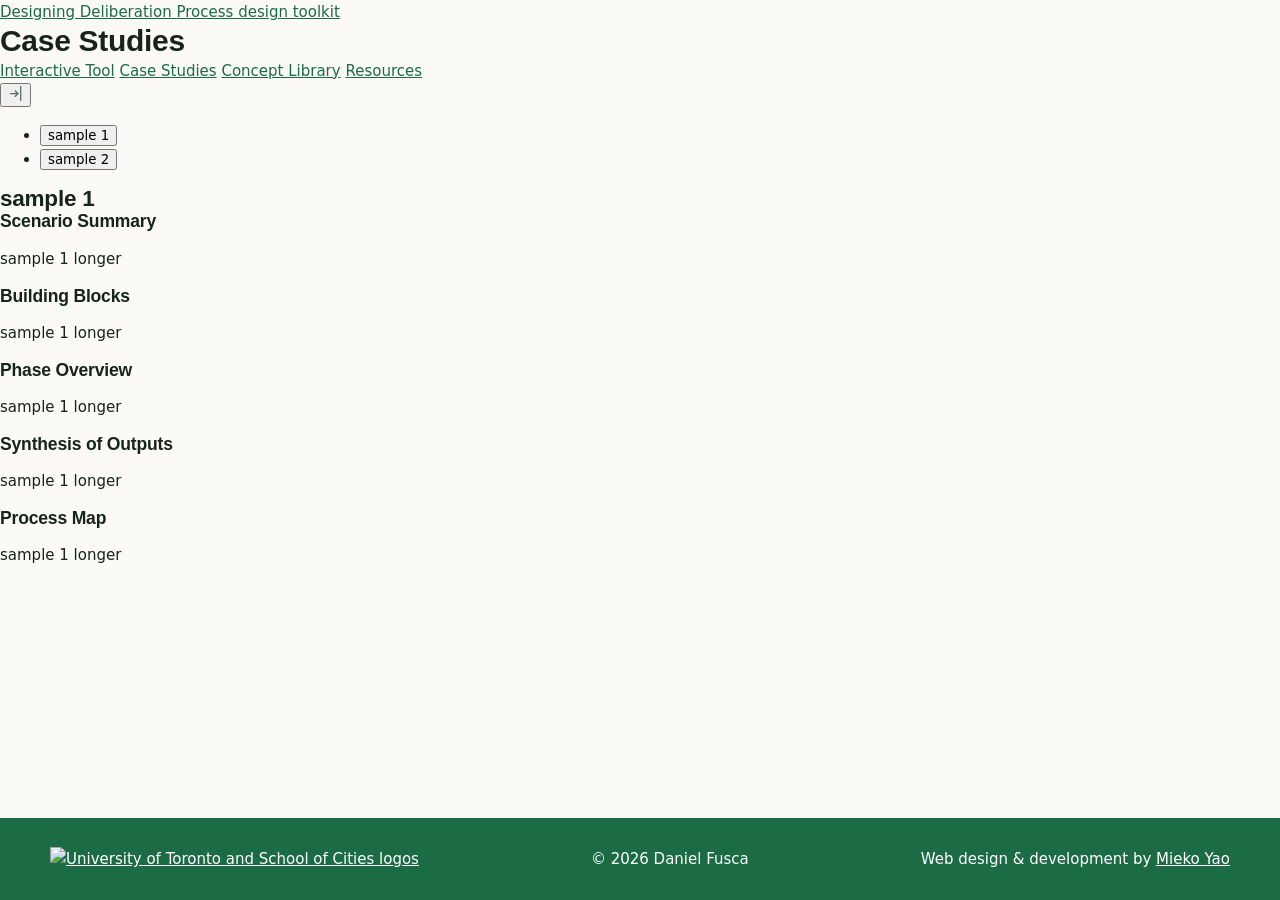
==== docs/case-studies.html @ cf7594da "build" ====
<!doctype html>
<html lang="en">
	<head>
		<meta charset="utf-8" />
		<link rel="icon" href="./favicon.svg" />
		<meta name="viewport" content="width=device-width, initial-scale=1" />
		<meta charset="utf-8">
		<meta name="viewport" content="width=device-width, initial-scale=1">
		<title>Designing Deliberation</title>
		<link rel="preconnect" href="https://fonts.googleapis.com">
		<link rel="preconnect" href="https://fonts.gstatic.com" crossorigin>
		<link href="https://fonts.googleapis.com/css2?family=Bricolage+Grotesque:opsz,wght@12..96,400;12..96,600;12..96,700&family=Inter:wght@400;500;600&family=IBM+Plex+Mono:wght@500&display=swap" rel="stylesheet">

		
		<link href="./_app/immutable/assets/0.DOxVb96d.css" rel="stylesheet">
		<link href="./_app/immutable/assets/HeaderBar.BKLeCASy.css" rel="stylesheet">
		<link href="./_app/immutable/assets/ToolCallout.L_fh2qHS.css" rel="stylesheet">
		<link href="./_app/immutable/assets/3.DTAqPXVN.css" rel="stylesheet">
		<link rel="modulepreload" href="./_app/immutable/entry/start.DcVSTNrc.js">
		<link rel="modulepreload" href="./_app/immutable/chunks/DvSfIi6e.js">
		<link rel="modulepreload" href="./_app/immutable/chunks/cEEkU9gz.js">
		<link rel="modulepreload" href="./_app/immutable/chunks/CeIbNSYH.js">
		<link rel="modulepreload" href="./_app/immutable/chunks/CaxaBxO3.js">
		<link rel="modulepreload" href="./_app/immutable/chunks/DKxN9sHO.js">
		<link rel="modulepreload" href="./_app/immutable/entry/app.BbnWfoMB.js">
		<link rel="modulepreload" href="./_app/immutable/chunks/B9BbYwwt.js">
		<link rel="modulepreload" href="./_app/immutable/chunks/DsnmJJEf.js">
		<link rel="modulepreload" href="./_app/immutable/chunks/3J2lyB8C.js">
		<link rel="modulepreload" href="./_app/immutable/chunks/CWO0TKu4.js">
		<link rel="modulepreload" href="./_app/immutable/nodes/0.CTdHtvtF.js">
		<link rel="modulepreload" href="./_app/immutable/chunks/C8x82_5v.js">
		<link rel="modulepreload" href="./_app/immutable/chunks/CpZg8ehO.js">
		<link rel="modulepreload" href="./_app/immutable/nodes/3.Bo0aQnlC.js">
		<link rel="modulepreload" href="./_app/immutable/chunks/DfkGXE80.js">
		<link rel="modulepreload" href="./_app/immutable/chunks/eIvhhTGG.js">
		<link rel="modulepreload" href="./_app/immutable/chunks/Bq3KqaW9.js">
		<link rel="modulepreload" href="./_app/immutable/chunks/B6EMOuQl.js">
		<link rel="modulepreload" href="./_app/immutable/chunks/ZGf4RX7D.js"><!--[--><!--]--><title>Designing Deliberation - Case Studies</title>
	</head>
	<script async src="https://www.googletagmanager.com/gtag/js?id=G-XB09CWTEWB"></script>
	<script>
		window.dataLayer = window.dataLayer || [];
		function gtag(){dataLayer.push(arguments);}
		gtag('js', new Date());
		gtag('config', 'G-XB09CWTEWB');
	</script>
	<body data-sveltekit-preload-data="hover">
		<div style="display: contents"><!--[--><!--[--><!----><div class="app svelte-12qhfyh"><main class="svelte-12qhfyh"><!----><header class="top svelte-dx57p"><div class="left svelte-dx57p"><a class="brand svelte-dx57p" href="/designing-deliberation"><span class="t svelte-dx57p">Designing Deliberation</span> <span class="s svelte-dx57p">Process design toolkit</span></a> <!--[--><h1 class="pill svelte-dx57p">Case Studies</h1><!--]--></div> <div class="links svelte-dx57p"><a href="/designing-deliberation/interactive-tool" class="page-link svelte-dx57p">Interactive Tool</a> <a href="/designing-deliberation/case-studies" class="page-link svelte-dx57p current">Case Studies</a> <a href="/designing-deliberation/concept-library" class="page-link svelte-dx57p">Concept Library</a> <a href="/designing-deliberation/resources" class="page-link svelte-dx57p">Resources</a></div></header><!----> <div class="shell  svelte-137ntul"><nav class="rail svelte-137ntul"><button class="toggle-panel open svelte-137ntul"><svg width="15" height="15" viewBox="0 0 12.275741 15.817715" version="1.1" id="svg1" xmlns:inkscape="http://www.inkscape.org/namespaces/inkscape" xmlns:sodipodi="http://sodipodi.sourceforge.net/DTD/sodipodi-0.dtd" xmlns="http://www.w3.org/2000/svg" xmlns:svg="http://www.w3.org/2000/svg"><defs id="defs1"></defs><g id="layer1" transform="translate(-7.6908405,-0.03364086)"><g id="g1" transform="matrix(1,0,0,-1,5.1064127,18.102682)"><rect style="fill:var(--muted);stroke-width:0.314516" id="rect1-8-1-2" width="1.3662407" height="9.2851868" x="9.3845053" y="-11.869615" rx="0.89999998" transform="rotate(90)"></rect><rect style="fill:var(--muted);stroke-width:0.241333" id="rect1-8-1" width="1.3662407" height="5.4668779" x="14.380221" y="-1.5009009" rx="0.89999998" transform="rotate(45)"></rect><rect style="fill:var(--muted);stroke-width:0.241333" id="rect1-8-1-23" width="1.3662407" height="5.4668779" x="-1.5450656" y="-15.670989" rx="0.89999998" transform="rotate(135)"></rect></g><rect style="fill:var(--muted);stroke-width:0.410506" id="rect1-8-1-2-8" width="1.3662407" height="15.817715" x="-19.966581" y="-15.851356" rx="0.60000002" transform="scale(-1)"></rect></g></svg><!----></button> <!--[--><ul class="scenarios-list svelte-137ntul"><!--[--><li class="svelte-137ntul"><button class="navitem svelte-137ntul active"><span style="">sample 1</span></button></li><li class="svelte-137ntul"><button class="navitem svelte-137ntul"><span style="">sample 2</span></button></li><!--]--></ul><!--]--></nav> <main class="svelte-137ntul"><div class="scenario svelte-137ntul"><h2 class="title svelte-137ntul">sample 1</h2> <!--[--><!--[--><!--[!--><!--]--><!--[--><h3>Scenario Summary</h3> <p>sample 1 longer </p><!--]--><!--[--><h3>Building Blocks</h3> <p>sample 1 longer </p><!--]--><!--[--><h3>Phase Overview</h3> <p>sample 1 longer </p><!--]--><!--[--><h3>Synthesis of Outputs</h3> <p>sample 1 longer </p><!--]--><!--[--><h3>Process Map</h3> <p>sample 1 longer </p><!--]--><!--]--><!--]--></div> <!--[!--><!--]--></main></div><!----><!----></main> <footer class="bottom svelte-9sff3o"><a href="https://schoolofcities.utoronto.ca/" target="_blank" class="logo-link svelte-9sff3o"><img src="/designing-deliberation/_app/immutable/assets/sofc-uoft-logo-white-colour.BnCRj2-3.svg" alt="University of Toronto and School of Cities logos" class="logos"/></a> <p>© 2026  Daniel Fusca</p> <p>Web design &amp; development by <a href="https://linkedin.com/in/miekoyao" class="svelte-9sff3o">Mieko Yao</a></p></footer><!----></div><!----><!--]--> <!--[!--><!--]--><!--]-->
			
			<script>
				{
					__sveltekit_89ax10 = {
						base: new URL(".", location).pathname.slice(0, -1),
						assets: "/designing-deliberation"
					};

					const element = document.currentScript.parentElement;

					Promise.all([
						import("./_app/immutable/entry/start.DcVSTNrc.js"),
						import("./_app/immutable/entry/app.BbnWfoMB.js")
					]).then(([kit, app]) => {
						kit.start(app, element, {
							node_ids: [0, 3],
							data: [{type:"data",data:{scenarios:[{Title:"sample 1",Scenario_Summary:"sample 1 longer ",Building_Blocks:"sample 1 longer ",Phase_Overview:"sample 1 longer ",Synthesis_of_Outputs:"sample 1 longer ",Process_Map:"sample 1 longer "},{Title:"sample 2",Scenario_Summary:"sample 2 longer",Building_Blocks:"sample 2 longer",Phase_Overview:"sample 2 longer",Synthesis_of_Outputs:"sample 2 longer",Process_Map:"sample 2 longer"}],concepts:{A:[{Term:"A Concept ",Definition:"definition"}],B:[{Term:"B Concept",Definition:"definition"}],C:[{Term:"C Concept",Definition:"definition"},{Term:"Concept 1",Definition:"Concept 1 is super cool"},{Term:"Concept 2",Definition:"Concept 2 is complex"}],F:[{Term:"F Concept",Definition:"definition"}]},resources:{"Category 1":[{Category:"Category 1",Name:"Resource A",Link:"http://google.ca",Description:"Resource A description"},{Category:"Category 1",Name:"Resource B",Link:"http://schoolofcities.utoronto.ca",Description:"Resource B description"}],"Category 2":[{Category:"Category 2",Name:"Resource A",Link:"http://google.ca",Description:"Resource A description"},{Category:"Category 2",Name:"Resource B",Link:"http://schoolofcities.utoronto.ca",Description:"Resource B description"}]}},uses:{}},null],
							form: null,
							error: null
						});
					});
				}
			</script>
		</div>
	</body>
</html>
---- docs/_app/immutable/assets/0.DOxVb96d.css ----
@import"https://fonts.googleapis.com/css2?family=Bricolage+Grotesque:opsz,wght@12..96,200..800&family=IBM+Plex+Sans:ital,wght@0,100..700;1,100..700&family=Nunito+Sans:ital,opsz,wght@0,6..12,200..1000;1,6..12,200..1000&display=swap";footer.svelte-9sff3o{background:var(--pine);color:#fff;padding:14px 50px;display:flex;flex-direction:row;align-items:center;justify-content:space-between;gap:16px;box-sizing:border-box}a.svelte-9sff3o{color:#fff}@media(max-width:900px){footer.svelte-9sff3o{flex-direction:column;gap:5px}}@font-face{font-family:TradeGothicBold;src:url(./Trade%20Gothic%20LT%20Bold.C7yXBsew.ttf)}@font-face{font-family:TradeGothicBoldOblique;src:url(./Trade%20Gothic%20LT%20Bold%20Oblique.DFLMmLyN.ttf)}@font-face{font-family:TradeGothicOblique;src:url(./Trade%20Gothic%20LT%20Oblique.DFtrEs3A.ttf)}@font-face{font-family:TradeGothic;src:url(./Trade%20Gothic%20LT.Bh-QUB3E.ttf)}@font-face{font-family:TradeGothicLTLightOblique;src:url(./Trade%20Gothic%20LT%20Light%20Oblique.bDXrON0t.ttf)}@font-face{font-family:TradeGothicLTLight;src:url(./Trade%20Gothic%20LT%20Light.yd_H8BMx.ttf)}@font-face{font-family:GelasioRegular;src:url(./Gelasio-Regular.CNZRa8HZ.ttf)}@font-face{font-family:GelasioItalic;src:url(./Gelasio-Italic.DyQpu3Sf.ttf)}@font-face{font-family:GelasioBold;src:url(./Gelasio-Bold.DEYUJLJx.ttf)}@font-face{font-family:GelasioBoldItalic;src:url(./Gelasio-BoldItalic.BG51YKrn.ttf)}@font-face{font-family:InterRegular;src:url(./Inter_24pt-Regular.BPx6xqqj.ttf)}@font-face{font-family:InterItalic;src:url(./Inter_24pt-Italic.CsTT2-df.ttf)}@font-face{font-family:InterBold;src:url(./Inter_24pt-Bold.Cxr-7eik.ttf)}@font-face{font-family:InterBoldItalic;src:url(./Inter_24pt-BoldItalic.B4TsKBd6.ttf)}@font-face{font-family:PoppinsLight;src:url(./Poppins-Light.DT6-CsId.ttf)}@font-face{font-family:PoppinsLightItalic;src:url(./Poppins-LightItalic.CDXp65eX.ttf)}@font-face{font-family:PoppinsRegular;src:url(./Poppins-Regular.CTKNfV9P.ttf)}@font-face{font-family:PoppinsItalic;src:url(./Poppins-Italic.PjgN8SAi.ttf)}@font-face{font-family:PoppinsMedium;src:url(./Poppins-Medium.Cxde2ZoM.ttf)}@font-face{font-family:PoppinsMediumItalic;src:url(./Poppins-MediumItalic.C6e40Oak.ttf)}@font-face{font-family:PoppinsSemiBold;src:url(./Poppins-SemiBold.B_fPDAUb.ttf)}@font-face{font-family:PoppinsSemiBoldItalic;src:url(./Poppins-SemiBoldItalic.1z_hA9Cm.ttf)}@font-face{font-family:PoppinsBold;src:url(./Poppins-Bold.qTAUjFF7.ttf)}@font-face{font-family:PoppinsBoldItalic;src:url(./Poppins-BoldItalic.DRcRqYlu.ttf)}@font-face{font-family:NunitoSans;src:url(./NunitoSans-VariableFont_YTLC_opsz_wdth_wght.CowQtdx-.ttf)}@font-face{font-family:NunitoSansItalic;src:url(./NunitoSans-Italic-VariableFont_YTLC_opsz_wdth_wght.CiTWqMja.ttf)}@font-face{font-family:BricolageGrotesque;src:url(./BricolageGrotesque-VariableFont_opsz_wdth_wght.DcWnIxAz.ttf)}:root{--brandDarkBlue: #1E3765;--brandMedBlue: #007FA3;--brandLightBlue: #6FC7EA;--brandPurple: #6D247A;--brandPink: #AB1368;--brandDarkGreen: #0D534D;--brandMedGreen: #00A189;--brandLightGreen: #8DBF2E;--brandRed: #DC4633;--brandYellow: #F1C500;--brandOrange: #EBA00F;--brandBlack: #000000;--brandWhite: #ffffff;--brandGray: #D0D1C9;--brandGray50: #858585;--brandGray60: #727272;--brandGray70: #4d4d4d;--brandGray80: #333333;--brandGray90: #191919;--ink: #16241b;--muted: #5d6b60;--faint: #8a978c;--paper: #FBFAF6;--card: #ffffff;--line: #E4E1D5;--line2: #EFEDE4;--pine: #1B6B45;--pine-dk: #124b30;--bright: #020202;--clay: #A85822;--clay-bg: #F6EADF;--clay-line: #E2C3A6;--l1: #DEE9CB;--l2: #B5D0AB;--l3: #8CB78B;--l4: #629E6A;--l5: #39854A;--l1t: #3c4a22;--l2t: #34481f;--l3t: #214d16;--l4t: #ffffff;--l5t: #ffffff;--selected-bg: #EAF3EC;--r: 12px;--r-sm: 8px;--shadow: 0 1px 2px rgba(20,40,28,.05), 0 8px 24px rgba(20,40,28,.05)}html,body{margin:0;height:100%}body{font-family:NunitoSans,system-ui,sans-serif;color:var(--ink);background:var(--paper);font-size:15px;line-height:1.6;-webkit-font-smoothing:antialiased}h1,h2,h3,.display{font-family:BricolageGrotesque,NunitoSans,sans-serif;font-weight:600;line-height:1.15;letter-spacing:-.01em;margin:0}.mono{font-family:IBM Plex Mono,monospace}a{color:var(--pine)}p{font-family:NunitoSans,system-ui,sans-serif}button{font-family:inherit}.choices-container{display:flex;flex-direction:row;align-content:center;justify-content:space-evenly;margin-bottom:50px}.choice-box{margin-top:20px;text-align:center;padding:20px;width:35dvw;height:35dvw;border-color:var(--pine-dk);background-color:var(--pine);color:#fff;border-radius:15px;display:flex;flex-direction:column;align-items:center;justify-content:center;text-decoration:none}.choice-box:hover{cursor:pointer;opacity:80%}@media(max-width:700px){.choice-box{height:35dvh;width:35dvh}.choices-container{flex-direction:column;justify-content:center;align-items:center;width:100%;height:100%}.choice-box h2{font-size:24px}.choice-box p{font-size:14px}}.app.svelte-12qhfyh{min-height:100dvh;display:flex;flex-direction:column}main.svelte-12qhfyh{flex:1}
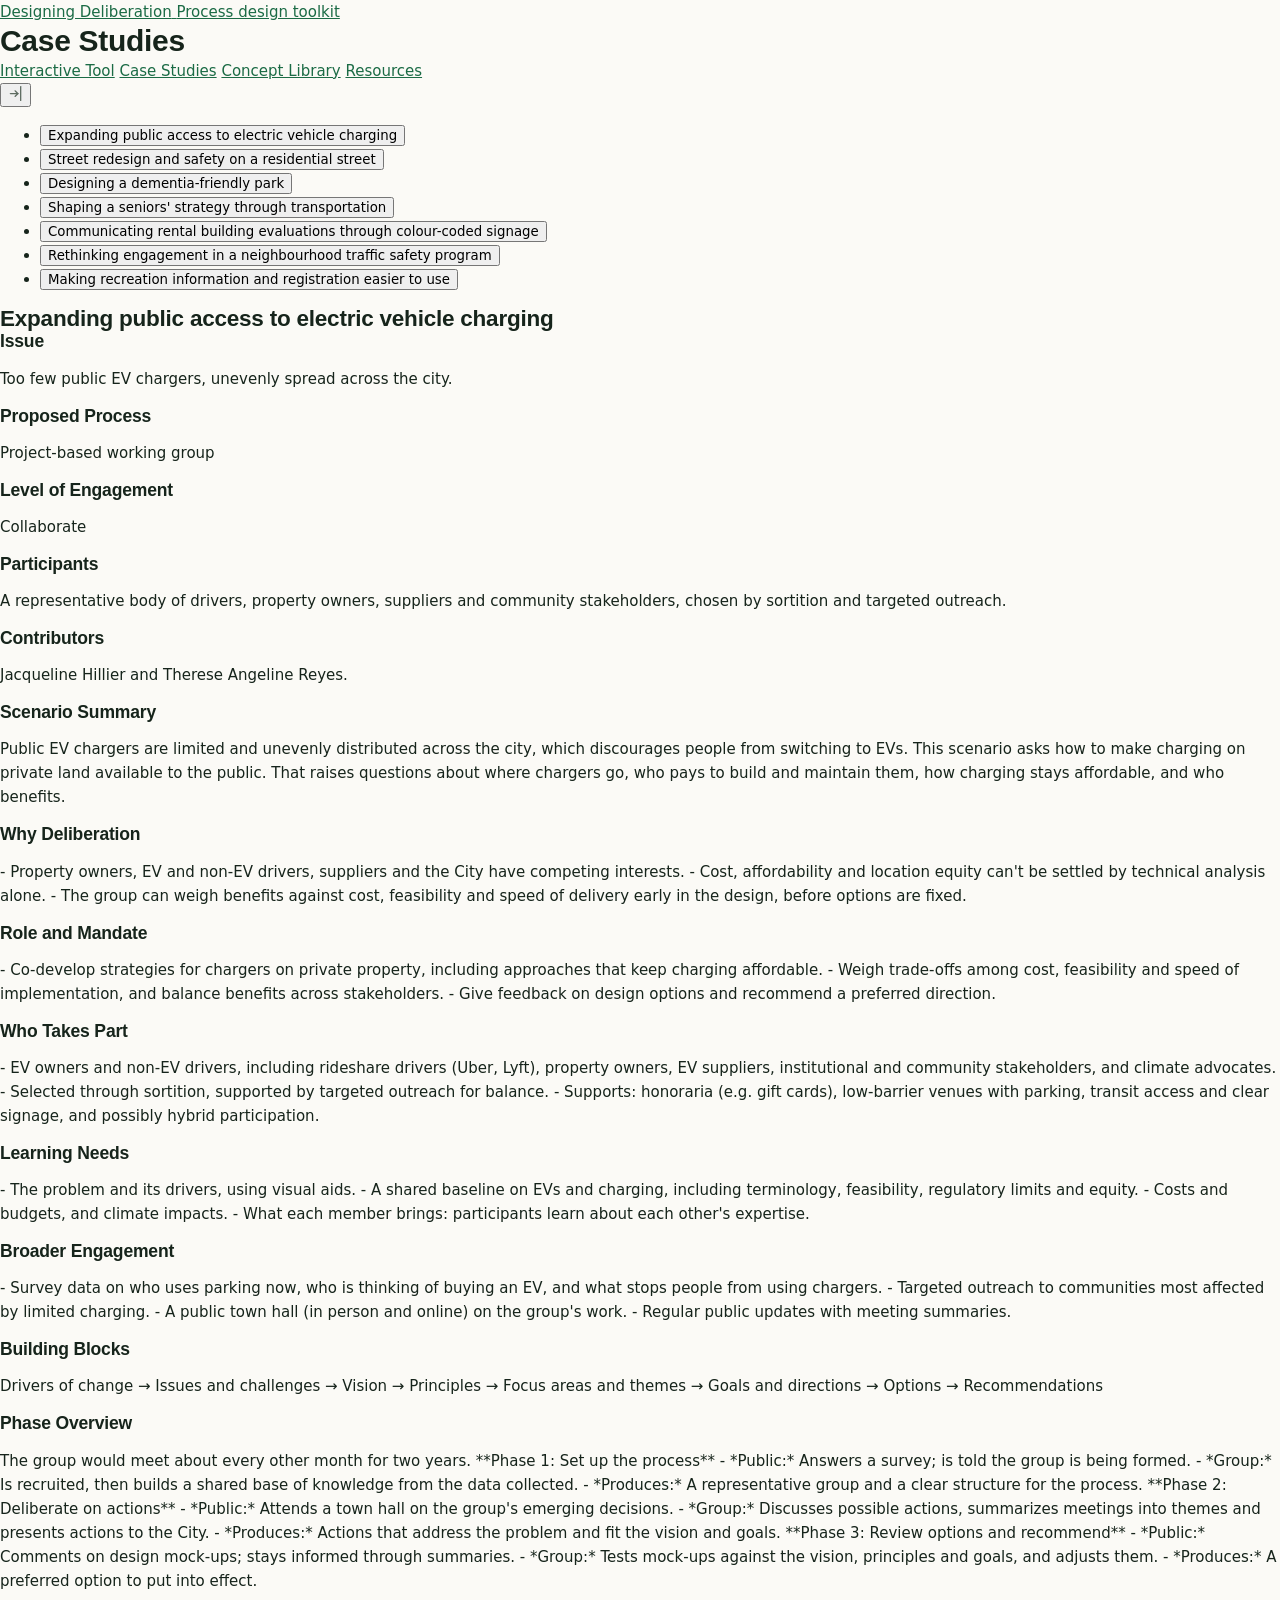
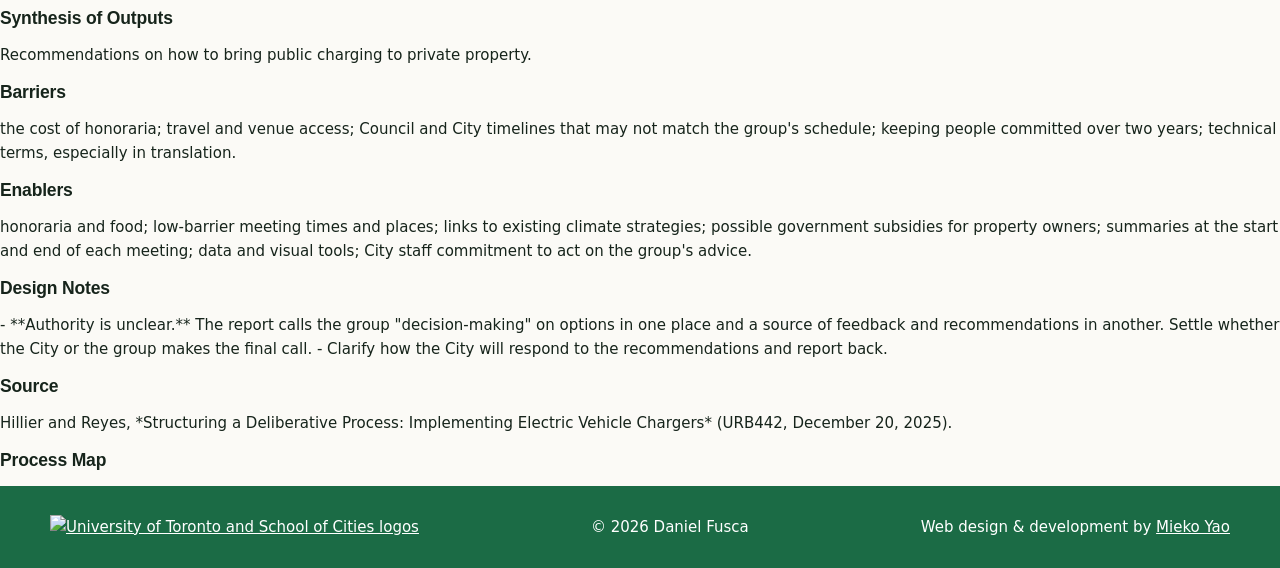
==== commit edb32cff: "build" ====
--- a/docs/case-studies.html
+++ b/docs/case-studies.html
@@ -16,13 +16,13 @@
 		<link href="./_app/immutable/assets/HeaderBar.BKLeCASy.css" rel="stylesheet">
 		<link href="./_app/immutable/assets/ToolCallout.L_fh2qHS.css" rel="stylesheet">
 		<link href="./_app/immutable/assets/3.DTAqPXVN.css" rel="stylesheet">
-		<link rel="modulepreload" href="./_app/immutable/entry/start.DcVSTNrc.js">
-		<link rel="modulepreload" href="./_app/immutable/chunks/DvSfIi6e.js">
+		<link rel="modulepreload" href="./_app/immutable/entry/start.C7gEUdiw.js">
+		<link rel="modulepreload" href="./_app/immutable/chunks/DYcGML-a.js">
 		<link rel="modulepreload" href="./_app/immutable/chunks/cEEkU9gz.js">
 		<link rel="modulepreload" href="./_app/immutable/chunks/CeIbNSYH.js">
 		<link rel="modulepreload" href="./_app/immutable/chunks/CaxaBxO3.js">
-		<link rel="modulepreload" href="./_app/immutable/chunks/DKxN9sHO.js">
-		<link rel="modulepreload" href="./_app/immutable/entry/app.BbnWfoMB.js">
+		<link rel="modulepreload" href="./_app/immutable/chunks/FWQikHCr.js">
+		<link rel="modulepreload" href="./_app/immutable/entry/app.DELQUOUN.js">
 		<link rel="modulepreload" href="./_app/immutable/chunks/B9BbYwwt.js">
 		<link rel="modulepreload" href="./_app/immutable/chunks/DsnmJJEf.js">
 		<link rel="modulepreload" href="./_app/immutable/chunks/3J2lyB8C.js">
@@ -30,12 +30,12 @@
 		<link rel="modulepreload" href="./_app/immutable/nodes/0.CTdHtvtF.js">
 		<link rel="modulepreload" href="./_app/immutable/chunks/C8x82_5v.js">
 		<link rel="modulepreload" href="./_app/immutable/chunks/CpZg8ehO.js">
-		<link rel="modulepreload" href="./_app/immutable/nodes/3.Bo0aQnlC.js">
+		<link rel="modulepreload" href="./_app/immutable/nodes/3.DrqSxTaw.js">
 		<link rel="modulepreload" href="./_app/immutable/chunks/DfkGXE80.js">
 		<link rel="modulepreload" href="./_app/immutable/chunks/eIvhhTGG.js">
 		<link rel="modulepreload" href="./_app/immutable/chunks/Bq3KqaW9.js">
 		<link rel="modulepreload" href="./_app/immutable/chunks/B6EMOuQl.js">
-		<link rel="modulepreload" href="./_app/immutable/chunks/ZGf4RX7D.js"><!--[--><!--]--><title>Designing Deliberation - Case Studies</title>
+		<link rel="modulepreload" href="./_app/immutable/chunks/wrAe67_-.js"><!--[--><!--]--><title>Designing Deliberation - Case Studies</title>
 	</head>
 	<script async src="https://www.googletagmanager.com/gtag/js?id=G-XB09CWTEWB"></script>
 	<script>
@@ -45,11 +45,39 @@
 		gtag('config', 'G-XB09CWTEWB');
 	</script>
 	<body data-sveltekit-preload-data="hover">
-		<div style="display: contents"><!--[--><!--[--><!----><div class="app svelte-12qhfyh"><main class="svelte-12qhfyh"><!----><header class="top svelte-dx57p"><div class="left svelte-dx57p"><a class="brand svelte-dx57p" href="/designing-deliberation"><span class="t svelte-dx57p">Designing Deliberation</span> <span class="s svelte-dx57p">Process design toolkit</span></a> <!--[--><h1 class="pill svelte-dx57p">Case Studies</h1><!--]--></div> <div class="links svelte-dx57p"><a href="/designing-deliberation/interactive-tool" class="page-link svelte-dx57p">Interactive Tool</a> <a href="/designing-deliberation/case-studies" class="page-link svelte-dx57p current">Case Studies</a> <a href="/designing-deliberation/concept-library" class="page-link svelte-dx57p">Concept Library</a> <a href="/designing-deliberation/resources" class="page-link svelte-dx57p">Resources</a></div></header><!----> <div class="shell  svelte-137ntul"><nav class="rail svelte-137ntul"><button class="toggle-panel open svelte-137ntul"><svg width="15" height="15" viewBox="0 0 12.275741 15.817715" version="1.1" id="svg1" xmlns:inkscape="http://www.inkscape.org/namespaces/inkscape" xmlns:sodipodi="http://sodipodi.sourceforge.net/DTD/sodipodi-0.dtd" xmlns="http://www.w3.org/2000/svg" xmlns:svg="http://www.w3.org/2000/svg"><defs id="defs1"></defs><g id="layer1" transform="translate(-7.6908405,-0.03364086)"><g id="g1" transform="matrix(1,0,0,-1,5.1064127,18.102682)"><rect style="fill:var(--muted);stroke-width:0.314516" id="rect1-8-1-2" width="1.3662407" height="9.2851868" x="9.3845053" y="-11.869615" rx="0.89999998" transform="rotate(90)"></rect><rect style="fill:var(--muted);stroke-width:0.241333" id="rect1-8-1" width="1.3662407" height="5.4668779" x="14.380221" y="-1.5009009" rx="0.89999998" transform="rotate(45)"></rect><rect style="fill:var(--muted);stroke-width:0.241333" id="rect1-8-1-23" width="1.3662407" height="5.4668779" x="-1.5450656" y="-15.670989" rx="0.89999998" transform="rotate(135)"></rect></g><rect style="fill:var(--muted);stroke-width:0.410506" id="rect1-8-1-2-8" width="1.3662407" height="15.817715" x="-19.966581" y="-15.851356" rx="0.60000002" transform="scale(-1)"></rect></g></svg><!----></button> <!--[--><ul class="scenarios-list svelte-137ntul"><!--[--><li class="svelte-137ntul"><button class="navitem svelte-137ntul active"><span style="">sample 1</span></button></li><li class="svelte-137ntul"><button class="navitem svelte-137ntul"><span style="">sample 2</span></button></li><!--]--></ul><!--]--></nav> <main class="svelte-137ntul"><div class="scenario svelte-137ntul"><h2 class="title svelte-137ntul">sample 1</h2> <!--[--><!--[--><!--[!--><!--]--><!--[--><h3>Scenario Summary</h3> <p>sample 1 longer </p><!--]--><!--[--><h3>Building Blocks</h3> <p>sample 1 longer </p><!--]--><!--[--><h3>Phase Overview</h3> <p>sample 1 longer </p><!--]--><!--[--><h3>Synthesis of Outputs</h3> <p>sample 1 longer </p><!--]--><!--[--><h3>Process Map</h3> <p>sample 1 longer </p><!--]--><!--]--><!--]--></div> <!--[!--><!--]--></main></div><!----><!----></main> <footer class="bottom svelte-9sff3o"><a href="https://schoolofcities.utoronto.ca/" target="_blank" class="logo-link svelte-9sff3o"><img src="/designing-deliberation/_app/immutable/assets/sofc-uoft-logo-white-colour.BnCRj2-3.svg" alt="University of Toronto and School of Cities logos" class="logos"/></a> <p>© 2026  Daniel Fusca</p> <p>Web design &amp; development by <a href="https://linkedin.com/in/miekoyao" class="svelte-9sff3o">Mieko Yao</a></p></footer><!----></div><!----><!--]--> <!--[!--><!--]--><!--]-->
+		<div style="display: contents"><!--[--><!--[--><!----><div class="app svelte-12qhfyh"><main class="svelte-12qhfyh"><!----><header class="top svelte-dx57p"><div class="left svelte-dx57p"><a class="brand svelte-dx57p" href="/designing-deliberation"><span class="t svelte-dx57p">Designing Deliberation</span> <span class="s svelte-dx57p">Process design toolkit</span></a> <!--[--><h1 class="pill svelte-dx57p">Case Studies</h1><!--]--></div> <div class="links svelte-dx57p"><a href="/designing-deliberation/interactive-tool" class="page-link svelte-dx57p">Interactive Tool</a> <a href="/designing-deliberation/case-studies" class="page-link svelte-dx57p current">Case Studies</a> <a href="/designing-deliberation/concept-library" class="page-link svelte-dx57p">Concept Library</a> <a href="/designing-deliberation/resources" class="page-link svelte-dx57p">Resources</a></div></header><!----> <div class="shell  svelte-137ntul"><nav class="rail svelte-137ntul"><button class="toggle-panel open svelte-137ntul"><svg width="15" height="15" viewBox="0 0 12.275741 15.817715" version="1.1" id="svg1" xmlns:inkscape="http://www.inkscape.org/namespaces/inkscape" xmlns:sodipodi="http://sodipodi.sourceforge.net/DTD/sodipodi-0.dtd" xmlns="http://www.w3.org/2000/svg" xmlns:svg="http://www.w3.org/2000/svg"><defs id="defs1"></defs><g id="layer1" transform="translate(-7.6908405,-0.03364086)"><g id="g1" transform="matrix(1,0,0,-1,5.1064127,18.102682)"><rect style="fill:var(--muted);stroke-width:0.314516" id="rect1-8-1-2" width="1.3662407" height="9.2851868" x="9.3845053" y="-11.869615" rx="0.89999998" transform="rotate(90)"></rect><rect style="fill:var(--muted);stroke-width:0.241333" id="rect1-8-1" width="1.3662407" height="5.4668779" x="14.380221" y="-1.5009009" rx="0.89999998" transform="rotate(45)"></rect><rect style="fill:var(--muted);stroke-width:0.241333" id="rect1-8-1-23" width="1.3662407" height="5.4668779" x="-1.5450656" y="-15.670989" rx="0.89999998" transform="rotate(135)"></rect></g><rect style="fill:var(--muted);stroke-width:0.410506" id="rect1-8-1-2-8" width="1.3662407" height="15.817715" x="-19.966581" y="-15.851356" rx="0.60000002" transform="scale(-1)"></rect></g></svg><!----></button> <!--[--><ul class="scenarios-list svelte-137ntul"><!--[--><li class="svelte-137ntul"><button class="navitem svelte-137ntul active"><span style="">Expanding public access to electric vehicle charging</span></button></li><li class="svelte-137ntul"><button class="navitem svelte-137ntul"><span style="">Street redesign and safety on a residential street</span></button></li><li class="svelte-137ntul"><button class="navitem svelte-137ntul"><span style="">Designing a dementia-friendly park</span></button></li><li class="svelte-137ntul"><button class="navitem svelte-137ntul"><span style="">Shaping a seniors' strategy through transportation</span></button></li><li class="svelte-137ntul"><button class="navitem svelte-137ntul"><span style="">Communicating rental building evaluations through colour-coded signage</span></button></li><li class="svelte-137ntul"><button class="navitem svelte-137ntul"><span style="">Rethinking engagement in a neighbourhood traffic safety program</span></button></li><li class="svelte-137ntul"><button class="navitem svelte-137ntul"><span style="">Making recreation information and registration easier to use</span></button></li><!--]--></ul><!--]--></nav> <main class="svelte-137ntul"><div class="scenario svelte-137ntul"><h2 class="title svelte-137ntul">Expanding public access to electric vehicle charging</h2> <!--[--><!--[--><!--[!--><!--]--><!--[--><h3>Issue</h3> <p>Too few public EV chargers, unevenly spread across the city.</p><!--]--><!--[--><h3>Proposed Process</h3> <p>Project-based working group</p><!--]--><!--[--><h3>Level of Engagement</h3> <p>Collaborate</p><!--]--><!--[--><h3>Participants</h3> <p>A representative body of drivers, property owners, suppliers and community stakeholders, chosen by sortition and targeted outreach.</p><!--]--><!--[--><h3>Contributors</h3> <p>Jacqueline Hillier and Therese Angeline Reyes.</p><!--]--><!--[--><h3>Scenario Summary</h3> <p>Public EV chargers are limited and unevenly distributed across the city, which discourages people from switching to EVs. This scenario asks how to make charging on private land available to the public. That raises questions about where chargers go, who pays to build and maintain them, how charging stays affordable, and who benefits.</p><!--]--><!--[--><h3>Why Deliberation</h3> <p>- Property owners, EV and non-EV drivers, suppliers and the City have competing interests.
+- Cost, affordability and location equity can't be settled by technical analysis alone.
+- The group can weigh benefits against cost, feasibility and speed of delivery early in the design, before options are fixed.</p><!--]--><!--[--><h3>Role and Mandate</h3> <p>- Co-develop strategies for chargers on private property, including approaches that keep charging affordable.
+- Weigh trade-offs among cost, feasibility and speed of implementation, and balance benefits across stakeholders.
+- Give feedback on design options and recommend a preferred direction.</p><!--]--><!--[--><h3>Who Takes Part</h3> <p>- EV owners and non-EV drivers, including rideshare drivers (Uber, Lyft), property owners, EV suppliers, institutional and community stakeholders, and climate advocates.
+- Selected through sortition, supported by targeted outreach for balance.
+- Supports: honoraria (e.g. gift cards), low-barrier venues with parking, transit access and clear signage, and possibly hybrid participation.</p><!--]--><!--[--><h3>Learning Needs</h3> <p>- The problem and its drivers, using visual aids.
+- A shared baseline on EVs and charging, including terminology, feasibility, regulatory limits and equity.
+- Costs and budgets, and climate impacts.
+- What each member brings: participants learn about each other's expertise.</p><!--]--><!--[--><h3>Broader Engagement</h3> <p>- Survey data on who uses parking now, who is thinking of buying an EV, and what stops people from using chargers.
+- Targeted outreach to communities most affected by limited charging.
+- A public town hall (in person and online) on the group's work.
+- Regular public updates with meeting summaries.</p><!--]--><!--[--><h3>Building Blocks</h3> <p>Drivers of change → Issues and challenges → Vision → Principles → Focus areas and themes → Goals and directions → Options → Recommendations</p><!--]--><!--[--><h3>Phase Overview</h3> <p>The group would meet about every other month for two years.
+
+**Phase 1: Set up the process**
+- *Public:* Answers a survey; is told the group is being formed.
+- *Group:* Is recruited, then builds a shared base of knowledge from the data collected.
+- *Produces:* A representative group and a clear structure for the process.
+
+**Phase 2: Deliberate on actions**
+- *Public:* Attends a town hall on the group's emerging decisions.
+- *Group:* Discusses possible actions, summarizes meetings into themes and presents actions to the City.
+- *Produces:* Actions that address the problem and fit the vision and goals.
+
+**Phase 3: Review options and recommend**
+- *Public:* Comments on design mock-ups; stays informed through summaries.
+- *Group:* Tests mock-ups against the vision, principles and goals, and adjusts them.
+- *Produces:* A preferred option to put into effect.</p><!--]--><!--[--><h3>Synthesis of Outputs</h3> <p>Recommendations on how to bring public charging to private property.</p><!--]--><!--[--><h3>Barriers</h3> <p>the cost of honoraria; travel and venue access; Council and City timelines that may not match the group's schedule; keeping people committed over two years; technical terms, especially in translation.</p><!--]--><!--[--><h3>Enablers</h3> <p>honoraria and food; low-barrier meeting times and places; links to existing climate strategies; possible government subsidies for property owners; summaries at the start and end of each meeting; data and visual tools; City staff commitment to act on the group's advice.</p><!--]--><!--[--><h3>Design Notes</h3> <p>- **Authority is unclear.** The report calls the group "decision-making" on options in one place and a source of feedback and recommendations in another. Settle whether the City or the group makes the final call.
+- Clarify how the City will respond to the recommendations and report back.</p><!--]--><!--[--><h3>Source</h3> <p>Hillier and Reyes, *Structuring a Deliberative Process: Implementing Electric Vehicle Chargers* (URB442, December 20, 2025).</p><!--]--><!--[--><h3>Process Map</h3> <p></p><!--]--><!--]--><!--]--></div> <!--[!--><!--]--></main></div><!----><!----></main> <footer class="bottom svelte-9sff3o"><a href="https://schoolofcities.utoronto.ca/" target="_blank" class="logo-link svelte-9sff3o"><img src="/designing-deliberation/_app/immutable/assets/sofc-uoft-logo-white-colour.BnCRj2-3.svg" alt="University of Toronto and School of Cities logos" class="logos"/></a> <p>© 2026  Daniel Fusca</p> <p>Web design &amp; development by <a href="https://linkedin.com/in/miekoyao" class="svelte-9sff3o">Mieko Yao</a></p></footer><!----></div><!----><!--]--> <!--[!--><!--]--><!--]-->
 			
 			<script>
 				{
-					__sveltekit_89ax10 = {
+					__sveltekit_r5dni5 = {
 						base: new URL(".", location).pathname.slice(0, -1),
 						assets: "/designing-deliberation"
 					};
@@ -57,12 +85,12 @@
 					const element = document.currentScript.parentElement;
 
 					Promise.all([
-						import("./_app/immutable/entry/start.DcVSTNrc.js"),
-						import("./_app/immutable/entry/app.BbnWfoMB.js")
+						import("./_app/immutable/entry/start.C7gEUdiw.js"),
+						import("./_app/immutable/entry/app.DELQUOUN.js")
 					]).then(([kit, app]) => {
 						kit.start(app, element, {
 							node_ids: [0, 3],
-							data: [{type:"data",data:{scenarios:[{Title:"sample 1",Scenario_Summary:"sample 1 longer ",Building_Blocks:"sample 1 longer ",Phase_Overview:"sample 1 longer ",Synthesis_of_Outputs:"sample 1 longer ",Process_Map:"sample 1 longer "},{Title:"sample 2",Scenario_Summary:"sample 2 longer",Building_Blocks:"sample 2 longer",Phase_Overview:"sample 2 longer",Synthesis_of_Outputs:"sample 2 longer",Process_Map:"sample 2 longer"}],concepts:{A:[{Term:"A Concept ",Definition:"definition"}],B:[{Term:"B Concept",Definition:"definition"}],C:[{Term:"C Concept",Definition:"definition"},{Term:"Concept 1",Definition:"Concept 1 is super cool"},{Term:"Concept 2",Definition:"Concept 2 is complex"}],F:[{Term:"F Concept",Definition:"definition"}]},resources:{"Category 1":[{Category:"Category 1",Name:"Resource A",Link:"http://google.ca",Description:"Resource A description"},{Category:"Category 1",Name:"Resource B",Link:"http://schoolofcities.utoronto.ca",Description:"Resource B description"}],"Category 2":[{Category:"Category 2",Name:"Resource A",Link:"http://google.ca",Description:"Resource A description"},{Category:"Category 2",Name:"Resource B",Link:"http://schoolofcities.utoronto.ca",Description:"Resource B description"}]}},uses:{}},null],
+							data: [{type:"data",data:{scenarios:[{Title:"Expanding public access to electric vehicle charging",Issue:"Too few public EV chargers, unevenly spread across the city.",Proposed_Process:"Project-based working group",Level_of_Engagement:"Collaborate",Participants:"A representative body of drivers, property owners, suppliers and community stakeholders, chosen by sortition and targeted outreach.",Contributors:"Jacqueline Hillier and Therese Angeline Reyes.",Scenario_Summary:"Public EV chargers are limited and unevenly distributed across the city, which discourages people from switching to EVs. This scenario asks how to make charging on private land available to the public. That raises questions about where chargers go, who pays to build and maintain them, how charging stays affordable, and who benefits.",Why_Deliberation:"- Property owners, EV and non-EV drivers, suppliers and the City have competing interests.\n- Cost, affordability and location equity can't be settled by technical analysis alone.\n- The group can weigh benefits against cost, feasibility and speed of delivery early in the design, before options are fixed.",Role_and_Mandate:"- Co-develop strategies for chargers on private property, including approaches that keep charging affordable.\n- Weigh trade-offs among cost, feasibility and speed of implementation, and balance benefits across stakeholders.\n- Give feedback on design options and recommend a preferred direction.",Who_Takes_Part:"- EV owners and non-EV drivers, including rideshare drivers (Uber, Lyft), property owners, EV suppliers, institutional and community stakeholders, and climate advocates.\n- Selected through sortition, supported by targeted outreach for balance.\n- Supports: honoraria (e.g. gift cards), low-barrier venues with parking, transit access and clear signage, and possibly hybrid participation.",Learning_Needs:"- The problem and its drivers, using visual aids.\n- A shared baseline on EVs and charging, including terminology, feasibility, regulatory limits and equity.\n- Costs and budgets, and climate impacts.\n- What each member brings: participants learn about each other's expertise.",Broader_Engagement:"- Survey data on who uses parking now, who is thinking of buying an EV, and what stops people from using chargers.\n- Targeted outreach to communities most affected by limited charging.\n- A public town hall (in person and online) on the group's work.\n- Regular public updates with meeting summaries.",Building_Blocks:"Drivers of change → Issues and challenges → Vision → Principles → Focus areas and themes → Goals and directions → Options → Recommendations",Phase_Overview:"The group would meet about every other month for two years.\n\n**Phase 1: Set up the process**\n- *Public:* Answers a survey; is told the group is being formed.\n- *Group:* Is recruited, then builds a shared base of knowledge from the data collected.\n- *Produces:* A representative group and a clear structure for the process.\n\n**Phase 2: Deliberate on actions**\n- *Public:* Attends a town hall on the group's emerging decisions.\n- *Group:* Discusses possible actions, summarizes meetings into themes and presents actions to the City.\n- *Produces:* Actions that address the problem and fit the vision and goals.\n\n**Phase 3: Review options and recommend**\n- *Public:* Comments on design mock-ups; stays informed through summaries.\n- *Group:* Tests mock-ups against the vision, principles and goals, and adjusts them.\n- *Produces:* A preferred option to put into effect.",Synthesis_of_Outputs:"Recommendations on how to bring public charging to private property.",Barriers:"the cost of honoraria; travel and venue access; Council and City timelines that may not match the group's schedule; keeping people committed over two years; technical terms, especially in translation.",Enablers:"honoraria and food; low-barrier meeting times and places; links to existing climate strategies; possible government subsidies for property owners; summaries at the start and end of each meeting; data and visual tools; City staff commitment to act on the group's advice.",Design_Notes:"- **Authority is unclear.** The report calls the group \"decision-making\" on options in one place and a source of feedback and recommendations in another. Settle whether the City or the group makes the final call.\n- Clarify how the City will respond to the recommendations and report back.",Source:"Hillier and Reyes, *Structuring a Deliberative Process: Implementing Electric Vehicle Chargers* (URB442, December 20, 2025).",Process_Map:""},{Title:"Street redesign and safety on a residential street",Issue:"An urgent road resurfacing and safety project, including a bikeway, that raised strong local concerns.",Proposed_Process:"Project-based working group",Level_of_Engagement:"Involve",Participants:"A mixed local group of renters, owners, families, seniors and cyclists, recruited by civic lottery, flyers and targeted invitations.",Contributors:"Mason Chang and Joseph Scalia.",Scenario_Summary:"Aging infrastructure and a chance to extend a planned bikeway led the City's transportation staff to take on an urgent resurfacing and safety project on two connected streets. The bikeway on the main road had support, but proposed changes on a nearby residential street drew pushback: fears of losing a third of on-street parking, harder winter access and longer trips. City parking data paints a different picture from some of these concerns. The area has no formal residents' association, so residents organized separately and the City had no single group to talk to. Staff must report to a committee of Council.",Why_Deliberation:"- Data and local experience point to different views of the problem, and residents need a shared base of information.\n- Safety, cycling, parking, traffic and pedestrian access compete.\n- A structured process gives an unorganized community a way in, and shifts the conversation from what people want to avoid to what the street could offer them.",Role_and_Mandate:"- Assess design options and produce a locally informed pro and con list for each, so decision-makers see the full range of local views.\n- List adjustments and streetscaping ideas that don't undermine the project's safety goals.\n- Identify community champions to care for gardens and bioswales, with check-ins at 6, 12 and 18 months.\n- Advise the City. Staff take the group's findings to a committee of Council.",Who_Takes_Part:"- Renters and homeowners, families, seniors and cyclists on or near the project streets.\n- Residents of neighbouring streets, who may feel spillover effects.\n- Recruited through a civic lottery, flyers and targeted invitations so no one group dominates.\n- The local councillor's office may attend as an observer at most, to keep the process out of election-year politics.",Learning_Needs:"- Parking, collision and pedestrian data.\n- The City's cycling network plan, transportation master plan and future network map.\n- How local changes fit the City's long-term targets for how people travel.",Broader_Engagement:"- Information for residents of the project street and neighbouring streets on the proposed changes.\n- Virtual meetings where residents react to design options.\n- Outreach to cycling groups, including people who cycle through the area.",Building_Blocks:"Drivers of change → Issues and challenges → Vision → Principles → Information and learning needs → Options → Recommendations",Phase_Overview:"**Phase 1: Issue and information foundation**\n- *Public:* Learns about constraints and transportation policy; raises concerns.\n- *Group:* Maps who is affected and sorts the issues that need deliberation.\n- *Produces:* A clear picture of community concerns and information gaps.\n\n**Phase 2: Deliberation**\n- *Public:* Cyclists, delivery workers and drivers respond to proposals.\n- *Group:* Builds pro and con lists for each option; identifies stewardship roles.\n- *Produces:* A short list of design adjustments and early community champions.\n\n**Phase 3: Recommendations and implementation**\n- *Public:* Gives final input on gardens, bioswales and community roles.\n- *Group:* Turns findings into clear recommendations and commitments from champions.\n- *Produces:* A final design backed by local priorities and technical standards, with a plan for follow-up.",Synthesis_of_Outputs:"Pro and con lists for each design option, design adjustments, and a group of community stewards.",Barriers:"conflicting information about impacts (such as how much parking would change); no formal neighbourhood group; tight timelines; political pressure in an election year.",Enablers:"strong parking and safety data; new pedestrian signals and intersection upgrades that let the project be framed around safety.",Design_Notes:"- Decide how the councillor's office can take part.",Source:"Chang and Scalia, final scenario process mapping report (URB442, December 19, 2025).",Process_Map:""},{Title:"Designing a dementia-friendly park",Issue:"People living with dementia have few outdoor public spaces that are safe and easy to navigate.",Proposed_Process:"Project-based working group, running over several years",Level_of_Engagement:"Collaborate",Participants:"People living with dementia, caregivers, service providers and advocates, alongside civic lottery members.",Contributors:"Student authors identified as Tyler and Jenny.",Scenario_Summary:"Staff in the City's seniors services team envisioned a dementia-friendly park. People living with dementia lack access to outdoor spaces that are safe, accessible and easy to navigate, with features like shade and no steps. Choosing a site and a design involves City policy, approvals and many community interests.",Why_Deliberation:"- The decisions span site selection, planning and design. Technical expertise or a one-time consultation can't settle them.\n- Lived experience needs to shape decisions alongside professional knowledge.\n- Participants need to weigh evidence, trade-offs and constraints together, not just give opinions.",Role_and_Mandate:"- Define needs, principles and measures of success for the park.\n- Set clear criteria for choosing sites and recommend wording for a request for proposals.\n- Brief Council at key milestones on evidence, options and trade-offs.\n- Advise design teams and recommend a preferred design.",Who_Takes_Part:"- People living with dementia and caregivers.\n- Service providers and advocacy organizations.\n- Civic lottery members, with representation from equity-deserving communities.\n- Recruited through trusted organizations and channels already connected to dementia communities.\n- Supports: honoraria, food, childcare and elder care, welcoming venues, translated materials and orientation before deliberation starts.",Learning_Needs:"- Best practices for dementia-friendly park design.\n- How dementia affects the way people get to and use parks.\n- How City decisions are made, what the City controls, and political and institutional limits.\n- Learning is led by experts and by people with lived experience, in plain language.",Broader_Engagement:"- Public education on dementia and why inclusive parks matter.\n- Pop-ups (for example, at nearby libraries) and short surveys on park use and design priorities.\n- Focus groups with under-represented groups, with language and access supports.\n- Input from local business associations and property owners during site selection.",Building_Blocks:"Drivers of change → Issues and challenges → Goals and vision → Directions (site criteria) → Focus areas → Options → Recommendations",Phase_Overview:"**Phase 1: Understanding and direction setting**\n- *Public:* Learns about the project.\n- *Group:* Learns the basics and constraints; shapes the vision and principles with staff.\n- *Produces:* Shared knowledge to support informed deliberation.\n\n**Phase 2: Site selection**\n- *Public:* Suggests what the design team should consider when choosing a site.\n- *Group:* Co-creates site criteria; recommends wording for a request for proposals. Experts then apply the criteria to feasible sites.\n- *Produces:* Site-selection criteria a technical team can apply.\n\n**Phase 3: Setting the direction**\n- *Public:* Comments on design options.\n- *Group:* Deliberates on design alternatives and recommends a preferred direction.\n- *Produces:* Clear design direction for the next steps.",Synthesis_of_Outputs:"A vision and principles, site-selection criteria, and a recommended design direction.",Barriers:"accessibility, language and cognitive load, which standard engagement and generalist facilitators aren't equipped for; stigma around dementia; low trust and fear that decisions are already made; time and funding.",Enablers:"trusted community settings and organizations; plain-language learning led by experts and people with lived experience; honoraria and care supports; a well-documented, defensible process.",Design_Notes:"- Workshop notes suggest a new local group could join once a site is chosen. Decide whether one group runs throughout.\n- Spell out how the group's advice connects to formal site and design decisions.",Source:"*Designing a Dementia-Friendly Park Through Deliberative Engagement* (URB442; workshop held December 4, 2025). The report itself doesn't name its authors. Confirm names and attribution before publishing.",Process_Map:""},{Title:"Shaping a seniors' strategy through transportation",Issue:"How the City can better meet the transportation needs of a diverse senior population.",Proposed_Process:"One-time deliberative panel",Level_of_Engagement:"Involve",Participants:"Seniors with different mobility, health, housing and cultural backgrounds, plus caregivers, family members and service providers.",Contributors:"Heiyin Chan and Emily Susty.",Scenario_Summary:"As the city's population ages, transportation shapes whether seniors can stay active, independent and connected. Seniors face very different barriers depending on health, mobility, income, culture, housing and support networks. The design is an early-phase model to inform the City's seniors strategy.",Why_Deliberation:"- Seniors' transportation barriers are tied to lived experience, safety and dignity, not just infrastructure.\n- Technical analysis alone misses many of these barriers.\n- A structured dialogue can find shared priorities while keeping differences between groups visible.",Role_and_Mandate:"- Interpret and prioritize transportation challenges based on seniors' experience.\n- Identify what works now, what doesn't, and barriers no one has noticed.\n- Give advice to inform future planning, with seniors' knowledge treated as a core input.",Who_Takes_Part:"- Seniors with different mobility levels, housing situations and health conditions.\n- \"Senior\" has no single definition. Include Indigenous seniors and seniors experiencing homelessness.\n- Reach homebound and hard-to-reach seniors through community organizations.\n- Caregivers, family members and service providers.\n- Supports: honoraria, familiar settings and clear, respectful communication.",Learning_Needs:"- What the City is responsible for, and what other services cover.\n- How housing costs and income shape transportation choices.\n- How changes in health and mobility affect daily travel.\n- How transportation design affects independence and quality of life.",Broader_Engagement:"- Personal stories about getting around day to day.\n- How seniors prioritize spending on essential services.\n- What makes transportation feel intimidating or welcoming.\n- Checking whether the group's findings match wider senior experience.",Building_Blocks:"Key issues → Drivers → Vision → Focus areas → Options → Recommendations",Phase_Overview:"**Phase 1: Understand barriers**\n- *Public:* Shares experiences and pain points.\n- *Group:* Learns about current services; surfaces key issues.\n- *Produces:* A shared understanding of seniors' transportation challenges.\n\n**Phase 2: Set priorities**\n- *Public:* Responds to emerging themes.\n- *Group:* Deliberates on priorities and compares needs across groups of seniors.\n- *Produces:* Focus areas and priority issues.\n\n**Phase 3: Advise**\n- *Public:* Checks the outputs where appropriate.\n- *Group:* Advises on options and recommendations.\n- *Produces:* Practical guidance to inform planning decisions.",Synthesis_of_Outputs:"Priority issues and advice to inform future transportation planning.",Barriers:"limited budgets; declining health and mobility; technology gaps and broken infrastructure (e.g. bus stop screens, timing systems); cultural and trust barriers; the assumption that seniors have family support.",Enablers:"trusted community organizations; familiar settings; honoraria and supports; maintaining and improving existing systems; clear, respectful communication.",Design_Notes:"- Confirm the sponsoring strategy and who decides.\n- No one senior's experience should stand in for the whole population.",Source:"Chan and Susty, *Designing Deliberation: Final Scenario Process Mapping Report* (URB442 Group 4), with completed worksheets.",Process_Map:""},{Title:"Communicating rental building evaluations through colour-coded signage",Issue:"How to show the results of a municipal rental building inspection program on Council-approved, colour-coded signs clearly and fairly.",Proposed_Process:"One-time civic lottery panel",Level_of_Engagement:"Collaborate",Participants:"About 40 tenants, landlords and community housing representatives, chosen by civic lottery with set numbers for each group.",Contributors:"Not identified in the report.",Scenario_Summary:"The City's rental building standards program inspects apartment buildings and publishes evaluation scores, but the results are hard for the public to understand. Council approved colour-coded signs to make building conditions more visible. Choices about colour thresholds, symbols, text and links to enforcement will shape how the public sees each building, with real policy, reputational and equity effects.",Why_Deliberation:"- Tenants need clear, useful information; landlords need signs that reflect their buildings fairly.\n- Community housing providers and City staff must keep the signs consistent with legal and enforcement rules.\n- Weighing these together produces recommendations that are balanced and defensible.",Role_and_Mandate:"- **In scope:** how the signs communicate results, including colours, symbols and text.\n- **Out of scope:** the evaluation system itself, and where signs are placed.\n- Give input on three draft sign designs and on what each colour threshold means.",Who_Takes_Part:"About 40 people, chosen by civic lottery with set numbers by group:\n- Tenants across income levels, plus tenant association representatives.\n- Small, mid-size and large landlords, plus landlord association representatives.\n- Community housing representatives.\n\nSupports include childcare, translation and transportation reimbursement.",Learning_Needs:"- How building evaluations work, including the evaluation categories and enforcement actions.\n- How buildings currently score, with real examples.\n- First-hand accounts from enforcement officers.\n- Tenants' and landlords' own experiences.",Broader_Engagement:"The civic lottery panel is designed to reflect the public, so wider engagement comes at the end. Surveys and targeted outreach to tenants and landlords would test the draft recommendations.",Building_Blocks:"Drivers of change → Issues and challenges → Vision → Principles → Focus areas and themes → Goals and directions → Options → Recommendations",Phase_Overview:"**Phase 1: Build shared understanding**\n- *Public:* Represented through the civic lottery panel.\n- *Group:* Sets scope, principles and goals; learns how scoring and enforcement work; shares experiences.\n- *Produces:* A clear understanding of the problem.\n\n**Phase 2: Assess options**\n- *Public:* Represented through the civic lottery panel.\n- *Group:* Assesses sign options and weighs trade-offs against agreed principles.\n- *Produces:* No more than five workable sign options.\n\n**Phase 3: Recommend**\n- *Public:* Tests the draft recommendations through surveys.\n- *Group:* Reaches consensus and finalizes its recommendations.\n- *Produces:* A recommendation report to the City.",Synthesis_of_Outputs:"A recommendation report on how the signs communicate results.",Barriers:"low public understanding of scoring and enforcement; distrust between tenants and landlords; limited time for participants and staff; uneven capacity or willingness to take part.",Enablers:"clear baseline information and real examples; balanced representation to manage power dynamics; transparency about how the City will use the recommendations; space for lived experience; participation supports; a shared interest in safer, better-kept buildings.",Design_Notes:"- **Group size doesn't add up.** The report says 40 participants, but its groups add to 45 (25 tenants, 15 landlords, 5 community housing). The landlord sub-groups listed add to 12, not 15. Confirm before publishing exact numbers.\n- The report's objectives include deciding which enforcement actions go with each colour, but its mandate limits the group to communication. Clarify which applies.",Source:"Final scenario process mapping report (URB442 Group 5). Confirm authorship before publishing.",Process_Map:""},{Title:"Rethinking engagement in a neighbourhood traffic safety program",Issue:"Speeding, cut-through traffic and unsafe conditions on residential streets in targeted neighbourhoods.",Proposed_Process:"Project-based working group",Level_of_Engagement:"Involve",Participants:"12 to 15 residents, seniors and school community members, chosen by sortition.",Contributors:"Matthew Galati and Cameron Wright.",Scenario_Summary:"The City's neighbourhood traffic safety program uses resident reports to designate targeted zones, then works with communities on traffic measures. Residents report speeding, high traffic volumes, cut-through traffic and feeling unsafe. This scenario reviews the program's current engagement and redesigns its deliberative elements as an idealized version of the program.",Why_Deliberation:"- How streets are used varies by person: drivers who want to move quickly, parents worried about speed, residents and people cutting through.\n- Local knowledge is needed alongside traffic data and City standards.\n- The program must weigh the needs of all road users, especially children, seniors and pedestrians.",Role_and_Mandate:"- Identify the main road safety issues in the neighbourhood.\n- Set a community vision and shared principles.\n- Develop possible solutions with facilitators.\n- Review a refined list of options and choose which to move forward.\n- Advise municipal decision-makers on which options to move forward.",Who_Takes_Part:"- 12 to 15 people, selected by sortition from residents, seniors and school community members.\n- Chosen to reflect different ways of using the street.\n- Members receive background material before sessions.",Learning_Needs:"- Traffic data (speeding, red-light and collision statistics) and relevant regulations.\n- The program's goals, how decisions are made and budget limits.\n- Residents' own experiences of safety and road use.\n- How safety measures can affect people differently.",Broader_Engagement:"- Residents submit concerns and examples at the start.\n- The wider public reviews the options through open houses, online surveys and the City website.\n- After implementation, the public reports how the measures are working.",Building_Blocks:"Drivers of change → Issues and challenges → Principles and vision → Co-creation → Solution creation → Refinement of solutions → Recommendations → Public awareness and feedback → Implementation",Phase_Overview:"**Phase 1: Establish the need**\n- *Public:* Submits concerns about road safety.\n- *Group:* Reviews road data and identifies specific safety issues.\n- *Produces:* Agreement that action is justified, and shared principles.\n\n**Phase 2: Develop options**\n- *Public:* Community members share experiences and concerns.\n- *Group:* Holds facilitated discussions that lead to possible measures.\n- *Produces:* Options that reflect community needs and values.\n\n**Phase 3: Refine with staff**\n- *Public:* Proposals from Phase 2 go to the group for review.\n- *Group:* Works with City planners and engineers to test feasibility.\n- *Produces:* Three to five road safety strategies with reasons.\n\n**Phase 4: Decide and monitor**\n- *Public:* Gives feedback on how the measures perform.\n- *Group:* Final decisions are shared publicly; feedback is reviewed for future use.\n- *Produces:* Evidence on what worked and what didn't.",Synthesis_of_Outputs:"Three to five road safety strategies, a preferred option, and monitoring findings for future projects.",Barriers:"City budgets and policies limit the options; people use streets differently, so no solution suits everyone equally; the process takes about a year when planning staff are involved; consultation staff are limited.",Enablers:"readily available traffic data; a structured deliberative format that keeps discussion focused.",Design_Notes:"- Define how the group's choice feeds staff recommendations, and how wider public feedback is weighed against it.",Source:"Galati and Wright, final scenario process mapping report (URB442, December 22, 2025).",Process_Map:""},{Title:"Making recreation information and registration easier to use",Issue:"The City's recreation websites are hard to use for many residents, especially newcomers, older adults and youth.",Proposed_Process:"Working group (user panel)",Level_of_Engagement:"Involve",Participants:"Newcomers, equity-deserving communities, seniors and youth, including people who have never used City recreation, chosen by catchment-area civic lottery and outreach.",Contributors:"Piranavan Sayandanathan and Felicity Xiao.",Scenario_Summary:"The City's recreation websites don't work well for everyone. Newcomers, equity-deserving communities, seniors and youth struggle to find programs and register. The gap shows up in program attendance and in how few young people apply for recreation jobs. The City doesn't know which formats, wording and interfaces would work for these groups.",Why_Deliberation:"- The barriers overlap across many groups and areas of the city.\n- A survey can't explain why people get stuck or what should change.\n- The barrier can start before registration: people may not know programs exist (\"the barrier before the barrier\").",Role_and_Mandate:"- Identify specific barriers and give feedback on the user experience.\n- Help design the deliberative process itself once selected.\n- Reach consensus on recommendations for the department.",Who_Takes_Part:"- Newcomers, equity-deserving communities, seniors and youth.\n- Three types of users: people who had a bad experience, people who have never used City recreation, and community recreation leaders.\n- Selected by a catchment-area civic lottery, pop-ups at community centres with low participation, and community development groups.",Learning_Needs:"- Existing recreation programs and City services.\n- City principles, budget and technical limits.\n- Program jargon (for example, \"aquatic leadership\" means lifeguarding).\n- How registration really works (spots open on a set date and fill fast).",Broader_Engagement:"- Early in the process: stories about barriers, to frame the problem.\n- At the midpoint: testing ideas with the wider public.\n- Broader input helps decide which issues matter most.",Building_Blocks:"Drivers of change → Issues and challenges → Vision → Focus areas → Goals → Recommendations",Phase_Overview:"**Phase 1: Foundations and research**\n- *Public:* An audit of the current website and new data gathered from targeted groups.\n- *Group:* Not yet formed.\n- *Produces:* A defined scope and stakeholders ready for selection.\n\n**Phase 2: Selection, learning and design**\n- *Public:* Says what governance and outcomes it expects.\n- *Group:* Is selected and onboarded, learns the terms and software, and co-designs the process.\n- *Produces:* An agreed framework of roles, outcomes and onboarding.\n\n**Phase 3: Deliberation and recommendations**\n- *Public:* Is kept informed; light-touch input.\n- *Group:* Deliberates through a consensus-based process and gives recommendations.\n- *Produces:* Key insights and direction.\n\n**Phase 4: Decisions and evaluation**\n- *Public:* Responds to the recommendations and a survey on the process.\n- *Group:* Reflects on its recommendations; hears back on how they were used.\n- *Produces:* A published report to the decision-maker (the department's IT lead) and department-wide guidance.",Synthesis_of_Outputs:"Structured feedback and recommendations to the department.",Barriers:"language; City timelines and budget; bias and distrust; low awareness of programs (\"people don't know what they don't know\"); platform usability.",Enablers:"visible commitment from leadership; relationship-building to foster trust.",Design_Notes:"- Suggested success measures: sign-ups, diversity and location of participants, and whether people reach the registration system at all. More sign-ups alone won't show which barrier changed.\n- The report also suggests measuring mental health effects; that would need a clear evaluation plan.",Source:"Sayandanathan and Xiao, *Designing Deliberation: Final Scenario Process Mapping Report* and *Deliberative Workshop Process Map* (URB442).",Process_Map:""}],concepts:{A:[{Term:"A Concept ",Definition:"definition"}],B:[{Term:"B Concept",Definition:"definition"}],C:[{Term:"C Concept",Definition:"definition"},{Term:"Concept 1",Definition:"Concept 1 is super cool"},{Term:"Concept 2",Definition:"Concept 2 is complex"}],F:[{Term:"F Concept",Definition:"definition"}]},resources:{"Category 1":[{Category:"Category 1",Name:"Resource A",Link:"http://google.ca",Description:"Resource A description"},{Category:"Category 1",Name:"Resource B",Link:"http://schoolofcities.utoronto.ca",Description:"Resource B description"}],"Category 2":[{Category:"Category 2",Name:"Resource A",Link:"http://google.ca",Description:"Resource A description"},{Category:"Category 2",Name:"Resource B",Link:"http://schoolofcities.utoronto.ca",Description:"Resource B description"}]}},uses:{}},null],
 							form: null,
 							error: null
 						});
